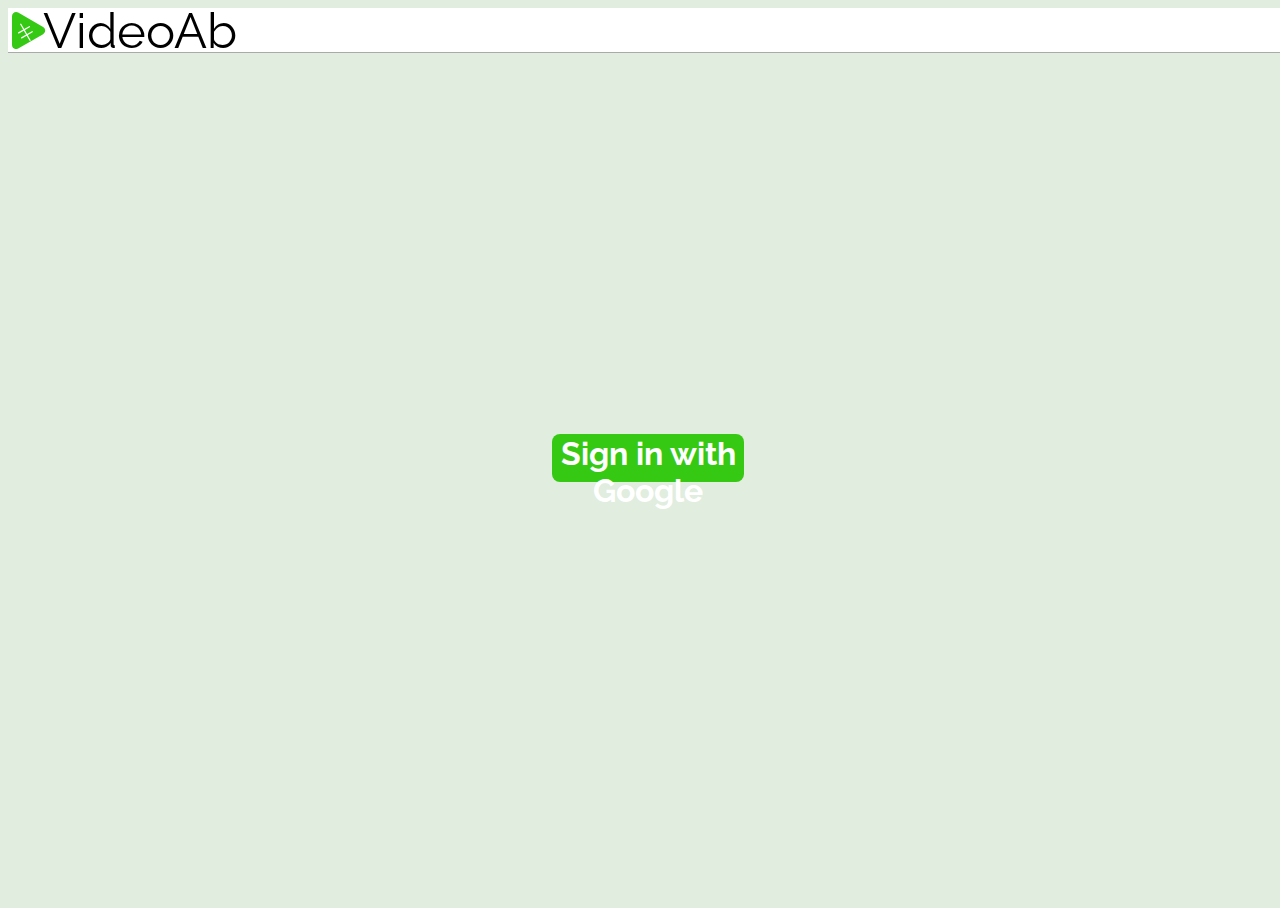
==== index.html @ ad525a74 "Looks like I did some styling?" ====
<!DOCTYPE html>
<html>

<head>
    <title>VideoAb</title>
    <link rel="stylesheet" href="https://meyerweb.com/eric/tools/css/reset/reset.css">
    <link rel="stylesheet" href="/styles.css">
    <link rel="icon" href="favicon.svg">
    <!--Google Fonts-->
    <link rel="preconnect" href="https://fonts.googleapis.com">
    <link rel="preconnect" href="https://fonts.gstatic.com" crossorigin>
    <link href="https://fonts.googleapis.com/css2?family=Raleway&family=Roboto:wght@500&display=swap" rel="stylesheet">
</head>

<body>
    <header><img id="logo" height="100%" src="logo.svg"></header>
    <!--Show for new users or users who have elected to not allow cookies.-->
    <div id="google-auth" class="autocenter">
        <button class="autocenter big-button" onclick="getGoogleOauthToken()">Sign in with Google</button>
        
        <div id="google-signin-button" ></div>
    </div>

    <!--Once the user is logged in, show the actual app.-->
    <div id="app" style="display: none;">
        <div id="video-panel" class="app-panel" onscroll="infiniteScrollHandler()">
            <h2>Videos</h2>
            <div id="video-list">
                <!--This element is populated by Javascript.-->
                <div id="loading-box" class="videolistitem">
                    <img src="/loadingwheel.svg"
                        style="position: absolute; left: 50%; top: 50%; transform: translate(-50%, -50%);">
                </div>
            </div>
        </div>
        <div id="controlpanel" class="app-panel">
            <h2>AB Testing Configuration</h2>
            <div id="generalcontrol" class="settingspanel">
                <h3>General Settings</h3>
                <h4>Properties to AB Test:</h4>
                Titles: <input type="checkbox" name="Titles" id="titleCheckbox" checked><br>
                Thumbnails: <input type="checkbox" name="Thumbnails" id="thumbnailCheckbox"><br>
                <h4>AB Testing Settings</h4>
                Time between swaps: <input type="number" name="Swap Time" id="swapInterval" min="1" value="10">
                minutes<br>
                <p>When both titles and thumbnails are being AB tested, would
                    you like to link them?</p>
                <p>When this is selected, title 1 and thumbnail 1 will be treated
                    as one configuration, and will only be tested together. When this is
                    unselected, every combination of title and thumbnail will be tried.</p>
                <input type="checkbox" name="Link Properties" id="linkProperties" checked><br>
            </div>
            <div id="titlecontrol" class="settingspanel">
                <h3>Title Settings</h3>
                Note: These settings will be ignored if you've selected not to AB test titles.<br>
                <div id="title-inputs">
                    <span>Title 1: </span><input type="text" id="title1" maxlength="100"><br>
                    <span>Title 2: </span><input type="text" id="title2" maxlength="100"><br>
                </div>
                <button id="add-title" class="small-button" onclick="addTitle()">+</button>
                <button id="remove-title" class="small-button" onclick="removeTitle()">-</button>
            </div>
            <div id="thumbnailcontrol" class="settingspanel">
                <h3>Thumbnail Settings</h3>
                Note: These settings will be ignored if you've selected not to AB test thumbnails.<br>
                <div id="thumbnail-inputs">
                    <span>Thumbnail 1: </span><input type="file" accept="image/jpeg,image/png" id="thumbnail1"><br>
                    <span>Thumbnail 2: </span><input type="file" accept="image/jpeg,image/png" id="thumbnail2"><br>
                </div>
                <button id="add-thumbnail" class="small-button" onclick="addThumbnail()">+</button>
                <button id="remove-thumbnail" class="small-button" onclick="removeThumbnail()">-</button>
            </div>

            <div class="settingspanel">
                <button onclick="runABTest()" class="big-button">Begin AB Test</button>
            </div>
        </div>
        <!-- TODO: Implement a preview of what the video will look like on YouTube with all the thumbnail/title combinations.-->
        <div id="preview-panel" class="app-panel">
            <h2>Preview</h2>
            <div id="preview-list">
                <!--This element is populated by script.-->
            </div>
        </div>
    </div>

    <!--Scripts are loaded last.-->
    <script src="https://apis.google.com/js/api.js"></script>
    <script src="https://accounts.google.com/gsi/client" async defer></script>
    <script src="/youtubePlugin.js"></script>
    <script src="/videoab.js"></script>
</body>

</html>
---- styles.css ----
* {
    position: relative;
    box-sizing: border-box;
    --border-color: #AAA;
    --brand-color: #35c914;
    --bg-color: #e1edde;
}

html,
body {
    position: absolute;
    left: 0;
    top: 0;
    width: 100vw;
    height: 100vh;
    overflow-x: hidden;
    overflow-y: hidden;
    background-color: var(--bg-color);
}

p,
ul {
    margin-top: 0.5em;
    margin-bottom: 0.5em;
}

em {
    font-style: italic;
}

ul {
    list-style-type: disc;
    list-style-position: inside;
    text-indent: 2em;
}

.autocenter {
    position: absolute;
    top: 50%;
    left: 50%;
    transform: translate(-50%, -50%);
}

h1, h2, h3, h4, h5, h6
{
    font-weight: bold;
    font-family: 'Raleway';
}

h1 {
    font-size: 3rem;
    text-align: center;
}

h2 {
    font-size: 2rem;
}

button {
    background-color: var(--brand-color);
    color: white;
    border-radius: 0.5rem;
    border: 0;
    font-family: "Raleway", sans-serif;
    font-weight: bold;
}

.small-button {
    width: 2rem;
    height: 2rem;
    font-size: 1.5rem;
}

.big-button {
    min-width: 9rem;
    height: 3rem;
    font-size: 2rem;
}

header {
    height: 5vh;
    width: 100vw;
    border-bottom: 0.1rem solid var(--border-color);
    background-color: white;
}

#logo {
    margin: 0.25rem;
    height: calc(5vh - 0.5rem);
}

#google-auth {
    width: 30vw;
    height: 50vh;
}

#app {
    display: grid;
    grid-template-columns: 1fr 2fr;
    grid-template-rows: 1fr 1fr;
    gap: 1rem;
    padding: 1rem;
    height: 95vh;
}

.app-panel {
    background-color: white;
    border: 0.1rem solid var(--border-color);
    border-radius: 0.5rem;
}

#video-panel {
    height: 100%;
    overflow: hidden;
    grid-column: 1;
    grid-row: 1 / span 2;
}

#video-list {
    height: 100%;
    overflow-y: scroll;
}

.videolistitem {
    height: 9rem;
    overflow: hidden;
}

.videolistitem img {
    width: 16rem;
    height: 9rem;
    float: left;
}

.videolistitem div {
    float: left;
    padding: 1em;
    width: calc(100% - 16rem - 2rem);
}

.videolistitem div h3 {
    font-size: 1.5rem;
    font-weight: bold;
    white-space: nowrap;
    text-overflow: ellipsis;
    overflow: hidden;
}

.videolistitemlink {
    display: block;
    background-image: url("/icons/iconmonstr-link-2.svg");
    background-size: contain;
    width: 1rem;
    height: 1rem;
}

#controlpanel {
    grid-column: 2;
    grid-row: 1;
}

.settingspanel {
    width: calc(100% / 3);
    float: left;
    padding: 1rem;
}

#preview-panel {
    grid-column: 2;
    grid-row: 2;
}

#preview-list {
    width: 100%;
    height: 80%;
    padding-left: 4%;
}

.preview {
    width: 16%;
    margin-right: 4%;
    float: left;
}

.preview-thumbnail {
    width: 100%;
    aspect-ratio: 16 / 9;
    border-radius: 12px;
}

.preview-title {
    font-family: "Roboto","Arial",sans-serif;
    font-size: 14px;
    line-height: 28px;
    font-weight: 500;
    overflow: hidden;
    display: block;
    max-height: 56px;
    -webkit-line-clamp: 2;
    display: box;
    -webkit-box-orient: vertical;
    text-overflow: ellipsis;
    white-space: normal;
}
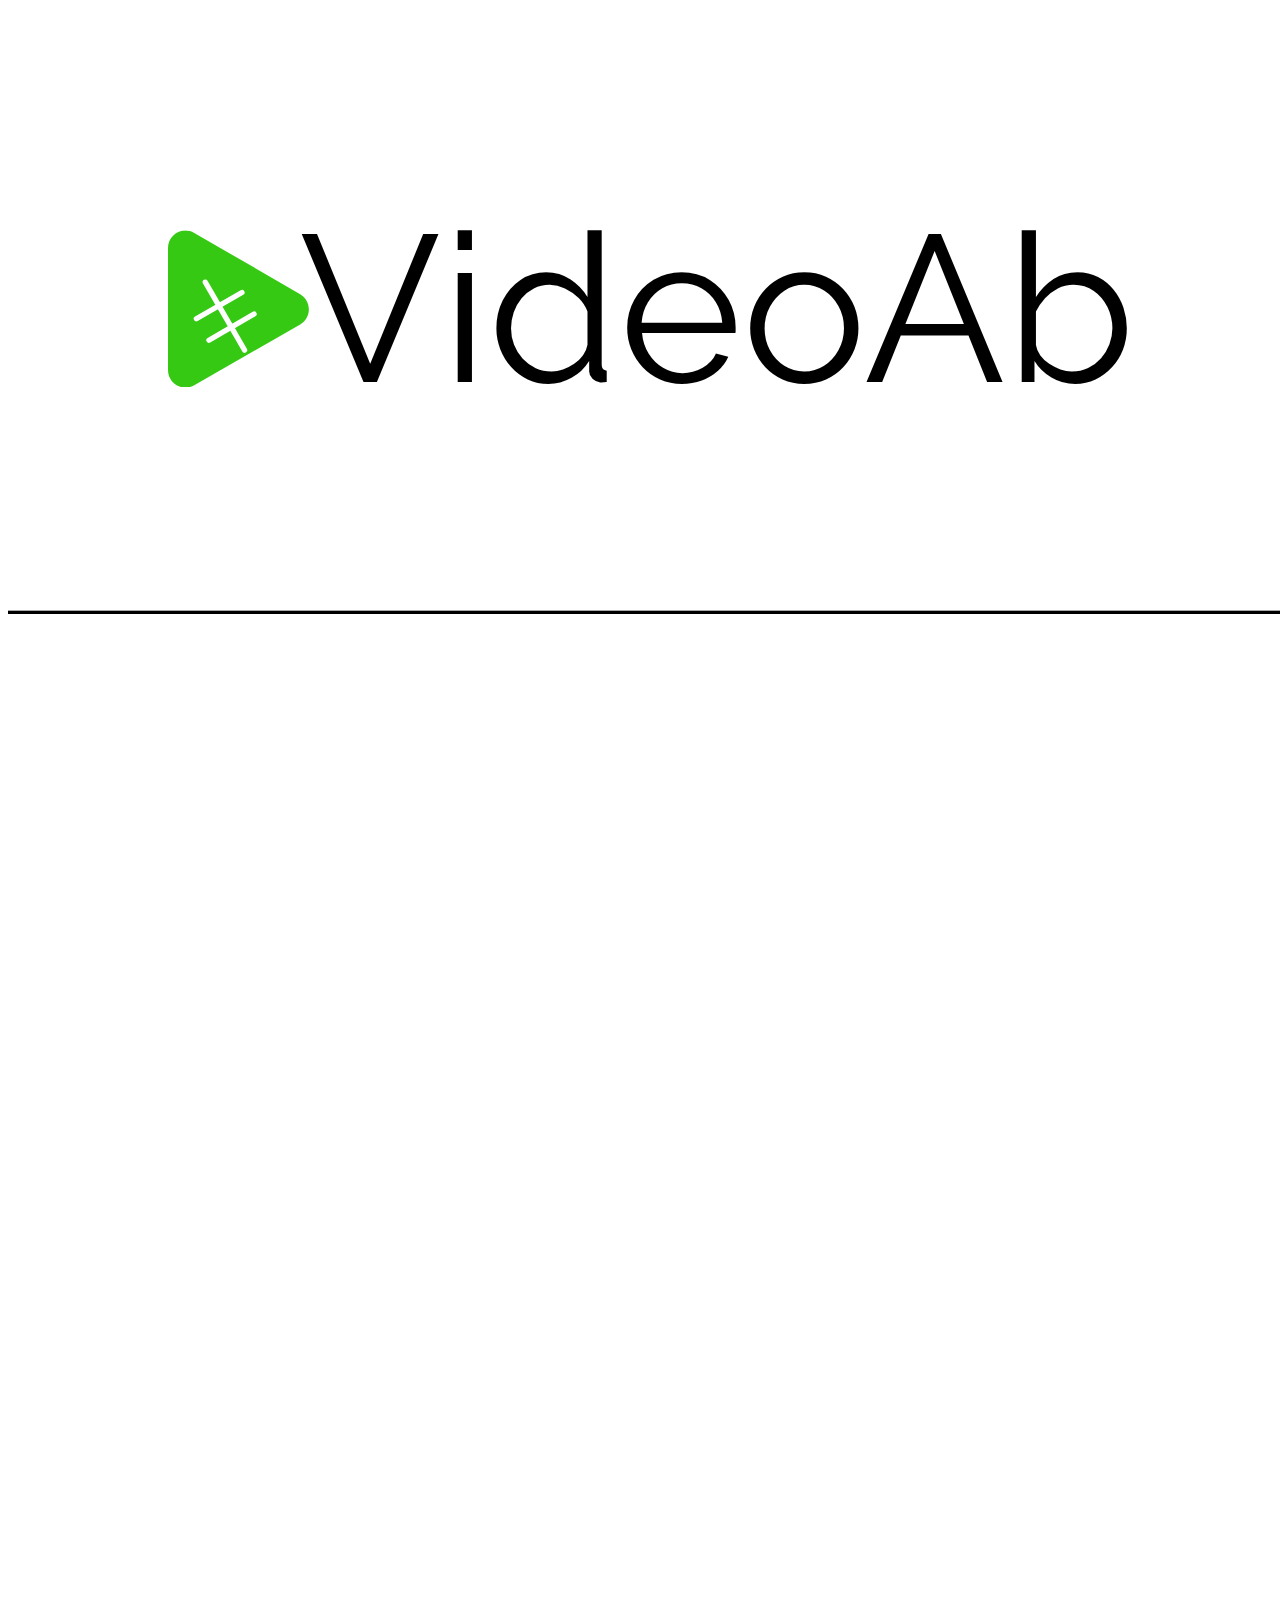
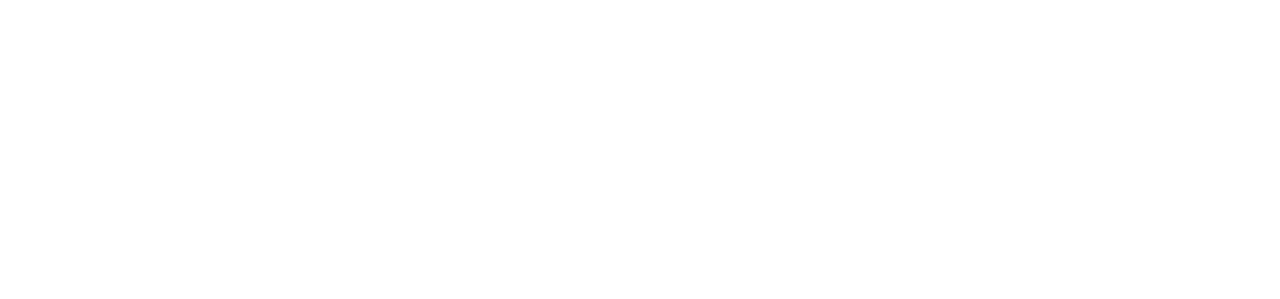
==== commit 00d62aa9: "Started adding landing page" ====
--- a/index.html
+++ b/index.html
@@ -4,91 +4,39 @@
 <head>
     <title>VideoAb</title>
     <link rel="stylesheet" href="https://meyerweb.com/eric/tools/css/reset/reset.css">
-    <link rel="stylesheet" href="/styles.css">
-    <link rel="icon" href="favicon.svg">
-    <!--Google Fonts-->
-    <link rel="preconnect" href="https://fonts.googleapis.com">
-    <link rel="preconnect" href="https://fonts.gstatic.com" crossorigin>
-    <link href="https://fonts.googleapis.com/css2?family=Raleway&family=Roboto:wght@500&display=swap" rel="stylesheet">
+    <link rel="stylesheet" href="/styles/shared.css">
+    <style>
+        #big-header {
+            height: 67vh;
+        }
+
+        #small-header {
+            position: fixed;
+            opacity: 0;
+            transition-duration: 0.2s;
+            transition-property: opacity;
+            transition-timing-function: ease-in-out;
+            top: 0;
+        }
+        #small-header.visible {
+            opacity: 1;
+        }
+
+
+    </style>
 </head>
 
 <body>
-    <header><img id="logo" height="100%" src="logo.svg"></header>
-    <!--Show for new users or users who have elected to not allow cookies.-->
-    <div id="google-auth" class="autocenter">
-        <button class="autocenter big-button" onclick="getGoogleOauthToken()">Sign in with Google</button>
-        
-        <div id="google-signin-button" ></div>
-    </div>
-
-    <!--Once the user is logged in, show the actual app.-->
-    <div id="app" style="display: none;">
-        <div id="video-panel" class="app-panel" onscroll="infiniteScrollHandler()">
-            <h2>Videos</h2>
-            <div id="video-list">
-                <!--This element is populated by Javascript.-->
-                <div id="loading-box" class="videolistitem">
-                    <img src="/loadingwheel.svg"
-                        style="position: absolute; left: 50%; top: 50%; transform: translate(-50%, -50%);">
-                </div>
-            </div>
-        </div>
-        <div id="controlpanel" class="app-panel">
-            <h2>AB Testing Configuration</h2>
-            <div id="generalcontrol" class="settingspanel">
-                <h3>General Settings</h3>
-                <h4>Properties to AB Test:</h4>
-                Titles: <input type="checkbox" name="Titles" id="titleCheckbox" checked><br>
-                Thumbnails: <input type="checkbox" name="Thumbnails" id="thumbnailCheckbox"><br>
-                <h4>AB Testing Settings</h4>
-                Time between swaps: <input type="number" name="Swap Time" id="swapInterval" min="1" value="10">
-                minutes<br>
-                <p>When both titles and thumbnails are being AB tested, would
-                    you like to link them?</p>
-                <p>When this is selected, title 1 and thumbnail 1 will be treated
-                    as one configuration, and will only be tested together. When this is
-                    unselected, every combination of title and thumbnail will be tried.</p>
-                <input type="checkbox" name="Link Properties" id="linkProperties" checked><br>
-            </div>
-            <div id="titlecontrol" class="settingspanel">
-                <h3>Title Settings</h3>
-                Note: These settings will be ignored if you've selected not to AB test titles.<br>
-                <div id="title-inputs">
-                    <span>Title 1: </span><input type="text" id="title1" maxlength="100"><br>
-                    <span>Title 2: </span><input type="text" id="title2" maxlength="100"><br>
-                </div>
-                <button id="add-title" class="small-button" onclick="addTitle()">+</button>
-                <button id="remove-title" class="small-button" onclick="removeTitle()">-</button>
-            </div>
-            <div id="thumbnailcontrol" class="settingspanel">
-                <h3>Thumbnail Settings</h3>
-                Note: These settings will be ignored if you've selected not to AB test thumbnails.<br>
-                <div id="thumbnail-inputs">
-                    <span>Thumbnail 1: </span><input type="file" accept="image/jpeg,image/png" id="thumbnail1"><br>
-                    <span>Thumbnail 2: </span><input type="file" accept="image/jpeg,image/png" id="thumbnail2"><br>
-                </div>
-                <button id="add-thumbnail" class="small-button" onclick="addThumbnail()">+</button>
-                <button id="remove-thumbnail" class="small-button" onclick="removeThumbnail()">-</button>
-            </div>
-
-            <div class="settingspanel">
-                <button onclick="runABTest()" class="big-button">Begin AB Test</button>
-            </div>
-        </div>
-        <!-- TODO: Implement a preview of what the video will look like on YouTube with all the thumbnail/title combinations.-->
-        <div id="preview-panel" class="app-panel">
-            <h2>Preview</h2>
-            <div id="preview-list">
-                <!--This element is populated by script.-->
-            </div>
-        </div>
-    </div>
+    <header id="big-header">
+        <img id="big-logo" class="autocenter" width="75%" src="logo.svg">
+    </header>
+    <header id="small-header">
+        <img id="logo" height="100%" src="logo.svg">
+    </header>
+    <div style="width:100vw; height:100vw;border-top:3px solid black;"></div>
 
     <!--Scripts are loaded last.-->
-    <script src="https://apis.google.com/js/api.js"></script>
-    <script src="https://accounts.google.com/gsi/client" async defer></script>
-    <script src="/youtubePlugin.js"></script>
-    <script src="/videoab.js"></script>
+    <script src="/transition.js"></script>
 </body>
 
 </html>--- a/styles/shared.css
+++ b/styles/shared.css
@@ -0,0 +1,26 @@
+* {
+    position: relative;
+    box-sizing: border-box;
+    --border-color: #AAA;
+    --brand-color: #35c914;
+    --bg-color: #e1edde;
+}
+
+.autocenter {
+    position: absolute;
+    top: 50%;
+    left: 50%;
+    transform: translate(-50%, -50%);
+}
+
+header {
+    height: 5vh;
+    width: 100vw;
+    border-bottom: 0.1rem solid var(--border-color);
+    background-color: white;
+}
+
+#logo {
+    margin: 0.25rem;
+    height: calc(5vh - 0.5rem);
+}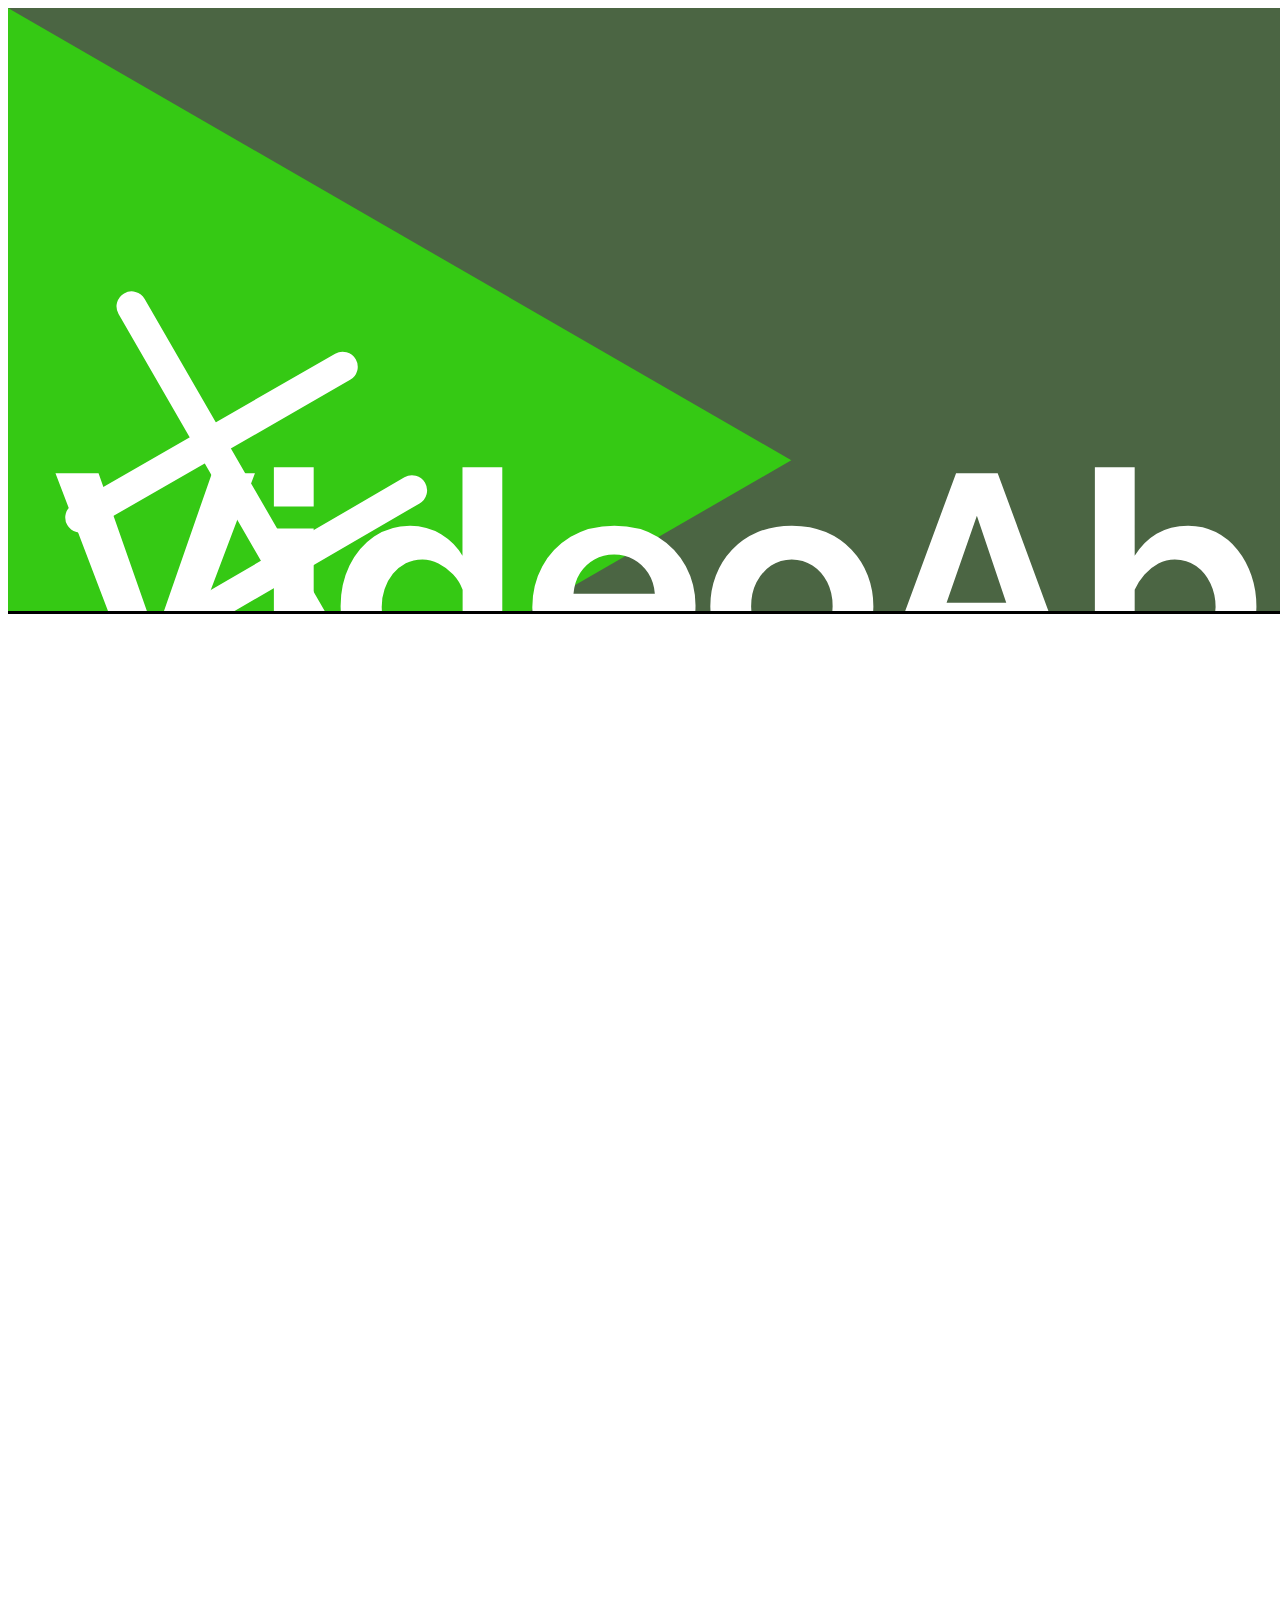
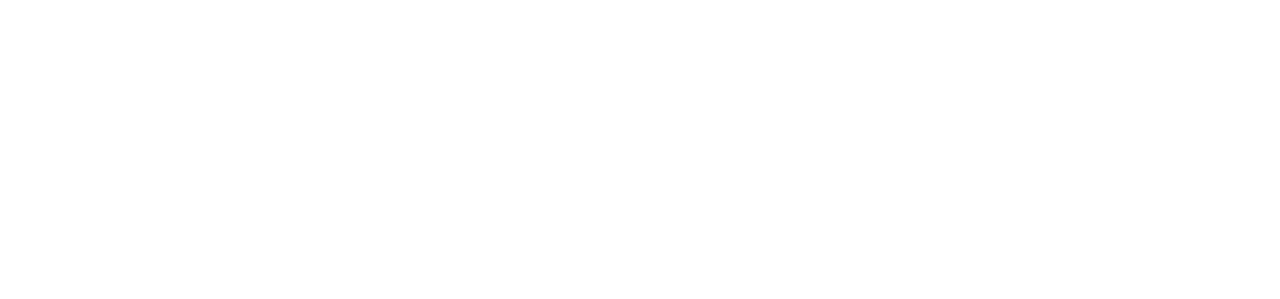
==== commit 00339757: "Continued work on homepage, fixed logo" ====
--- a/index.html
+++ b/index.html
@@ -7,7 +7,24 @@
     <link rel="stylesheet" href="/styles/shared.css">
     <style>
         #big-header {
+            width: 100vw;
             height: 67vh;
+            background-color: #4b6543;
+            border: 0;
+        }
+
+        #header-logo {
+            height: 100%;
+        }
+
+        #big-header h1 {
+            font-family: Raleway, sans-serif;
+            font-size: 33vh;
+            color: white;
+            position: absolute;
+            top:22vh;
+            left: 67%;
+            transform: translateX(-67%);
         }
 
         #small-header {
@@ -17,18 +34,32 @@
             transition-property: opacity;
             transition-timing-function: ease-in-out;
             top: 0;
+            border-bottom: 0.1rem solid var(--border-color);
         }
+
         #small-header.visible {
             opacity: 1;
         }
-
-
     </style>
+    <!--Google Fonts-->
+    <link rel="preconnect" href="https://fonts.googleapis.com">
+    <link rel="preconnect" href="https://fonts.gstatic.com" crossorigin>
+    <link href="https://fonts.googleapis.com/css2?family=Raleway&family=Roboto:wght@500&display=swap" rel="stylesheet">
 </head>
 
 <body>
     <header id="big-header">
-        <img id="big-logo" class="autocenter" width="75%" src="logo.svg">
+        <svg id="header-logo" version="1.1" xmlns="http://www.w3.org/2000/svg" xmlns:xlink="http://www.w3.org/1999/xlink" x="0px" y="0px" viewBox="0 0 30 20" xml:space="preserve">
+            <polygon points="0,0 25.981,15 0,30" style="fill:#35c914; stroke: 2; stroke-linejoin: round;"></polygon>
+            <g style="stroke: #FFFFFF; stroke-width: 1; stroke-linecap: round;">
+                <line class="st" x1="4.1" y1="9.9" x2="11.6" y2="22.9"></line>
+                <line class="st" x1="2.4" y1="16.9" x2="11.1" y2="11.9"></line>
+                <line class="st" x1="4.8" y1="21" x2="13.4" y2="16"></line>
+            </g>
+        </svg>
+        <h1>VideoAb</h1>
+
+        <!--<img id="big-logo" class="autocenter" width="75%" src="logo.svg">-->
     </header>
     <header id="small-header">
         <img id="logo" height="100%" src="logo.svg">
--- a/styles/shared.css
+++ b/styles/shared.css
@@ -4,6 +4,7 @@
     --border-color: #AAA;
     --brand-color: #35c914;
     --bg-color: #e1edde;
+    max-width: 100vw;
 }
 
 .autocenter {
@@ -16,7 +17,6 @@
 header {
     height: 5vh;
     width: 100vw;
-    border-bottom: 0.1rem solid var(--border-color);
     background-color: white;
 }
 
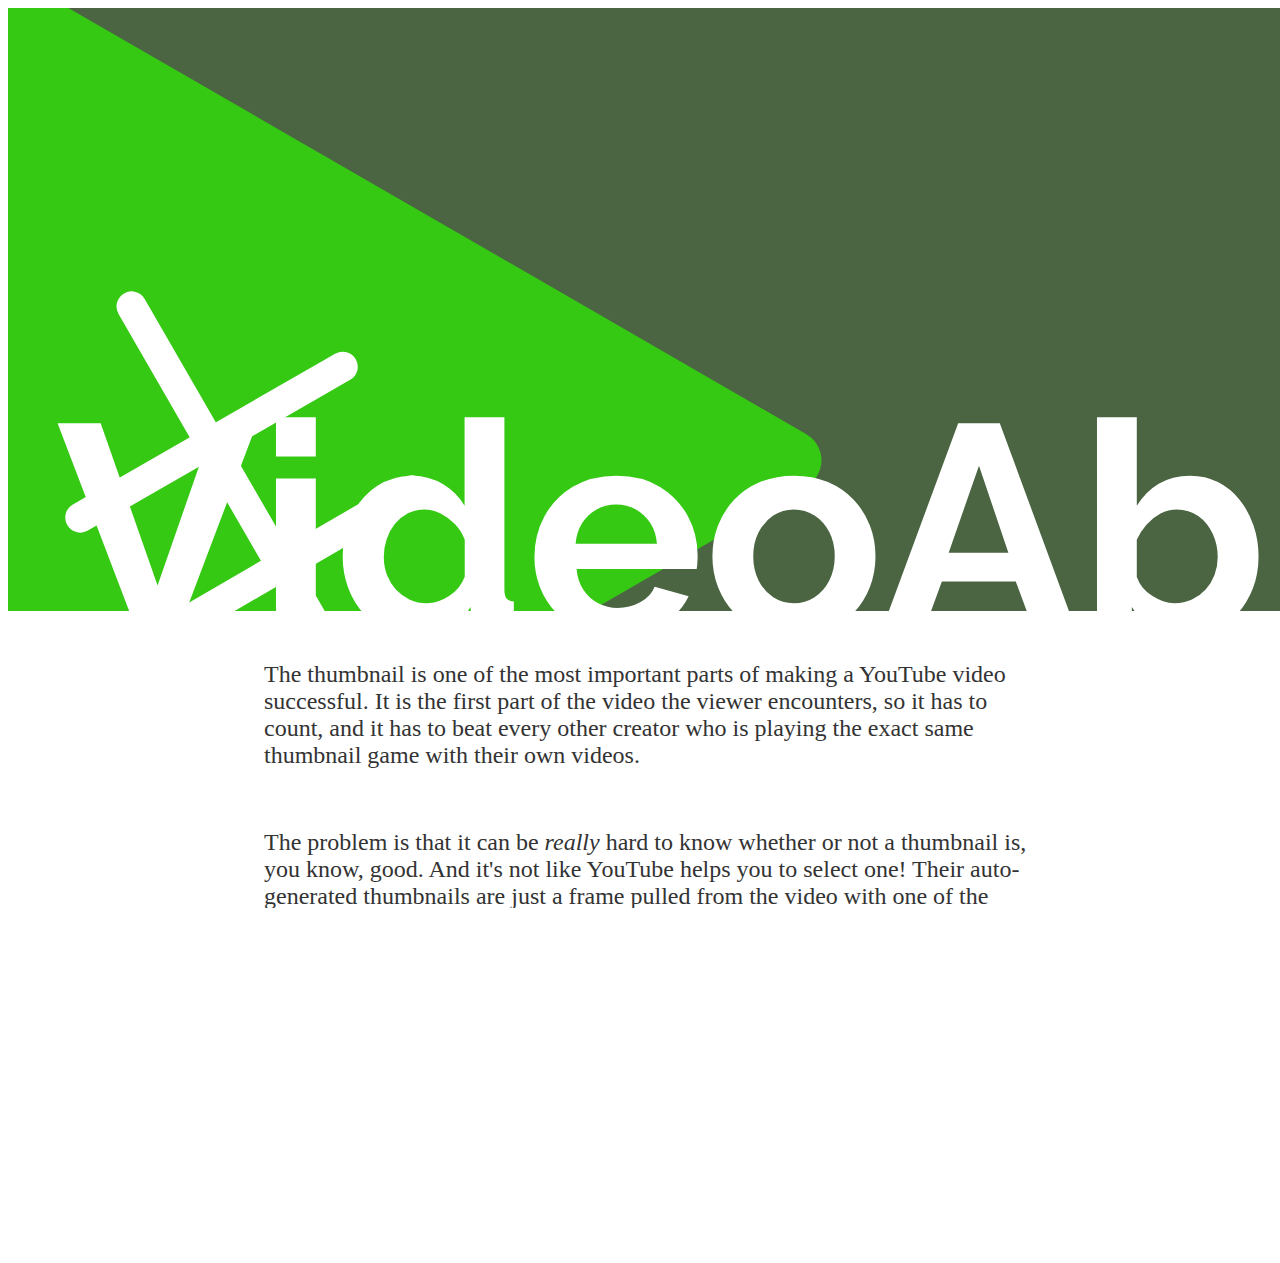
==== commit 675a1f85: "Added copy, refined landing page." ====
--- a/index.html
+++ b/index.html
@@ -7,7 +7,7 @@
     <link rel="stylesheet" href="/styles/shared.css">
     <style>
         #big-header {
-            width: 100vw;
+            width: 100%;
             height: 67vh;
             background-color: #4b6543;
             border: 0;
@@ -22,23 +22,24 @@
             font-size: 33vh;
             color: white;
             position: absolute;
-            top:22vh;
-            left: 67%;
-            transform: translateX(-67%);
-        }
-
-        #small-header {
-            position: fixed;
-            opacity: 0;
-            transition-duration: 0.2s;
-            transition-property: opacity;
-            transition-timing-function: ease-in-out;
-            top: 0;
-            border-bottom: 0.1rem solid var(--border-color);
+            top:16.5vh;
+            left: 70%;
+            transform: translateX(-70%);
         }
 
         #small-header.visible {
             opacity: 1;
+        }
+
+        section {
+            width: 100vw;
+            padding: 2vw 20vw;
+        }
+
+        section p {
+            font-size: 1.5em;
+            color: #333;
+            padding-bottom: 1.5em;
         }
     </style>
     <!--Google Fonts-->
@@ -49,8 +50,8 @@
 
 <body>
     <header id="big-header">
-        <svg id="header-logo" version="1.1" xmlns="http://www.w3.org/2000/svg" xmlns:xlink="http://www.w3.org/1999/xlink" x="0px" y="0px" viewBox="0 0 30 20" xml:space="preserve">
-            <polygon points="0,0 25.981,15 0,30" style="fill:#35c914; stroke: 2; stroke-linejoin: round;"></polygon>
+        <svg id="header-logo" x="0px" y="0px" viewBox="0 0 30 20">
+            <polygon points="0,0 25.981,15 0,30" style="fill:#35c914; stroke: #35c914; stroke-width: 2; stroke-linejoin: round;"></polygon>
             <g style="stroke: #FFFFFF; stroke-width: 1; stroke-linecap: round;">
                 <line class="st" x1="4.1" y1="9.9" x2="11.6" y2="22.9"></line>
                 <line class="st" x1="2.4" y1="16.9" x2="11.1" y2="11.9"></line>
@@ -58,16 +59,19 @@
             </g>
         </svg>
         <h1>VideoAb</h1>
+    </header>
+    <section>
+        <p>The thumbnail is one of the most important parts of making a YouTube video successful. It is the first part of the video the viewer encounters,
+        so it has to count, and it has to beat every other creator who is playing the exact same thumbnail game with their own videos.</p>
+        
+        <p>The problem is that it can be <em>really</em> hard to know whether or not a thumbnail is, you know, good. And it's not like YouTube helps you to
+        select one! Their auto-generated thumbnails are just a frame pulled from the video with one of the site's <em>many</em> mysterious algorithms, and
+        their automatic thumbnail AB testing has only rolled out to a handful of creators.</p>
 
-        <!--<img id="big-logo" class="autocenter" width="75%" src="logo.svg">-->
-    </header>
-    <header id="small-header">
-        <img id="logo" height="100%" src="logo.svg">
-    </header>
-    <div style="width:100vw; height:100vw;border-top:3px solid black;"></div>
-
-    <!--Scripts are loaded last.-->
-    <script src="/transition.js"></script>
+        <p>Enter VideoAb. Simple automatic thumbnail and title AB testing. Just select the video to run the test on, put in your titles and thumbnails, and
+        press "Begin Test." Once the test is completed, you can look at your analytics and figure out which of your combinations performed the best. Is it
+        as seamless as YouTube's own offering will be? Nope! But it's available now, to everybody. No special treatment required.</p>
+    </section>
 </body>
 
 </html>--- a/styles/shared.css
+++ b/styles/shared.css
@@ -5,6 +5,12 @@
     --brand-color: #35c914;
     --bg-color: #e1edde;
     max-width: 100vw;
+}
+
+html, body {
+    width: 100vw;
+    height: 100vh;
+    overflow-x: hidden;
 }
 
 .autocenter {
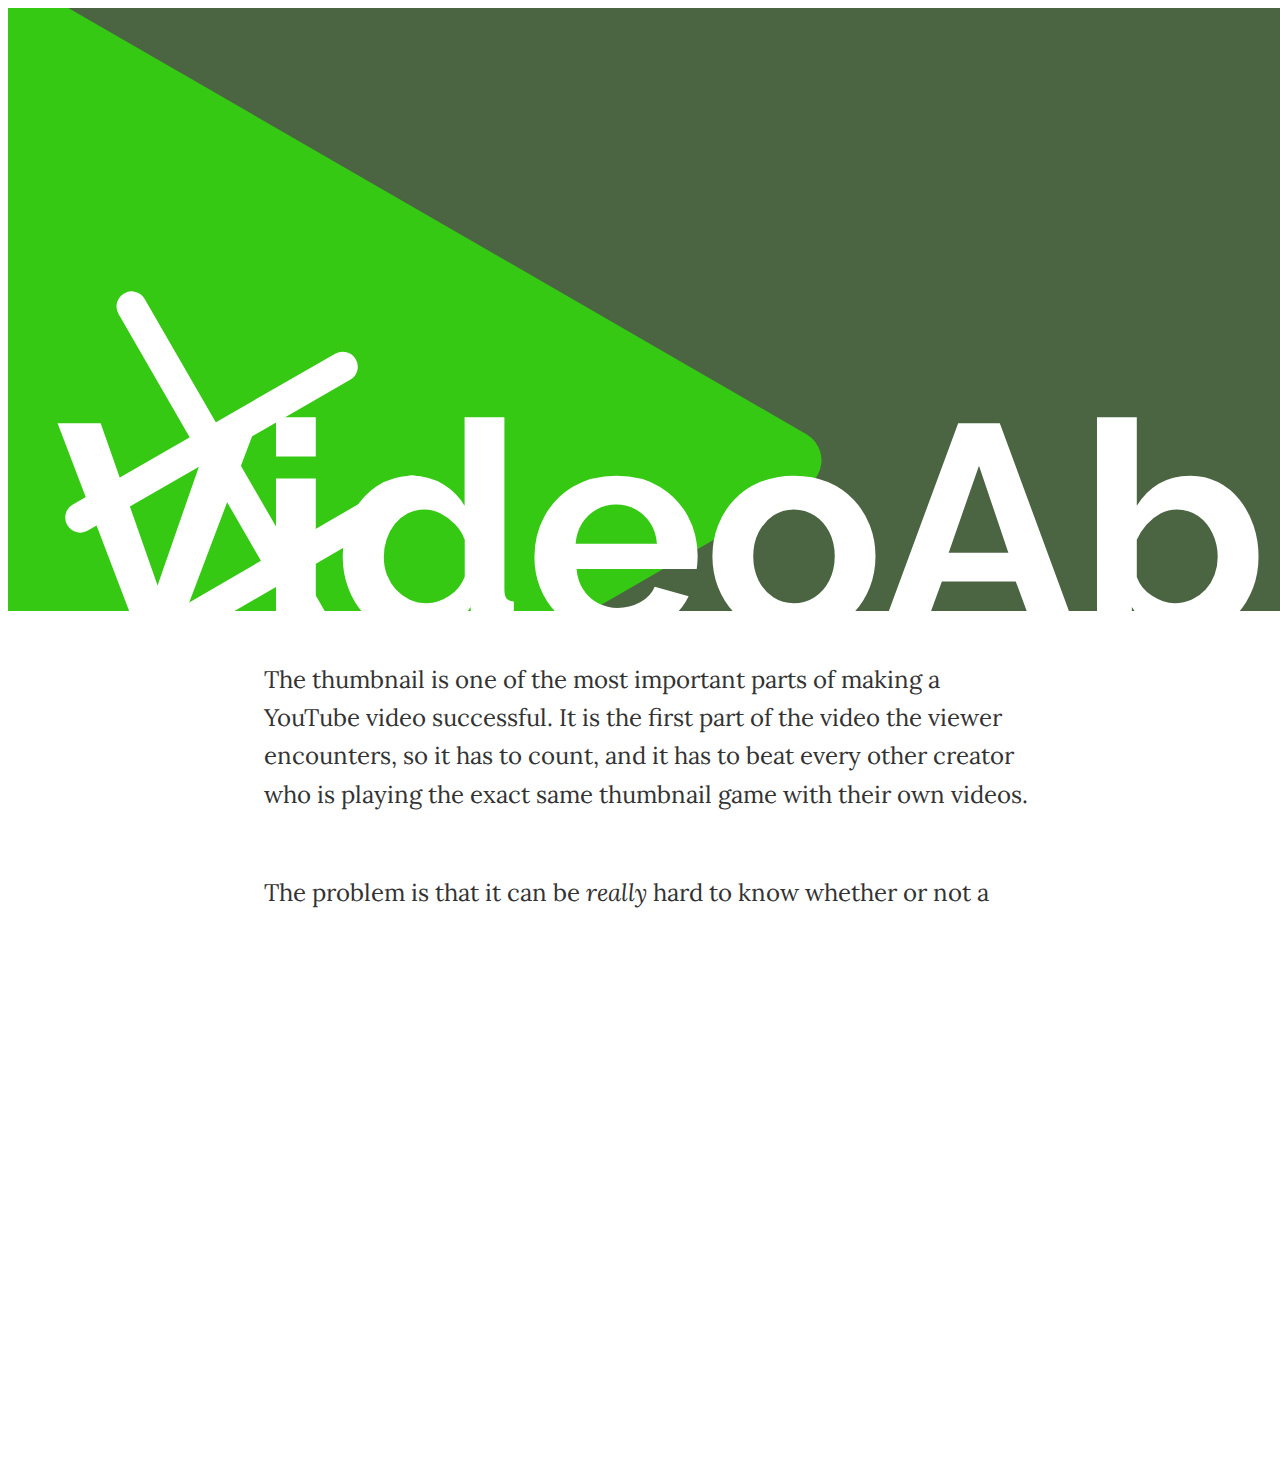
==== commit d72e0011: "Fixed fonts" ====
--- a/index.html
+++ b/index.html
@@ -38,21 +38,23 @@
 
         section p {
             font-size: 1.5em;
+            font-family: "Lora", "Times New Roman", serif;
             color: #333;
+            line-height: 1.6em;
             padding-bottom: 1.5em;
         }
     </style>
     <!--Google Fonts-->
     <link rel="preconnect" href="https://fonts.googleapis.com">
     <link rel="preconnect" href="https://fonts.gstatic.com" crossorigin>
-    <link href="https://fonts.googleapis.com/css2?family=Raleway&family=Roboto:wght@500&display=swap" rel="stylesheet">
+    <link href="https://fonts.googleapis.com/css2?family=Raleway&family=Lora&display=swap" rel="stylesheet">
 </head>
 
 <body>
     <header id="big-header">
         <svg id="header-logo" x="0px" y="0px" viewBox="0 0 30 20">
             <polygon points="0,0 25.981,15 0,30" style="fill:#35c914; stroke: #35c914; stroke-width: 2; stroke-linejoin: round;"></polygon>
-            <g style="stroke: #FFFFFF; stroke-width: 1; stroke-linecap: round;">
+            <g style="stroke: #FFF; stroke-width: 1; stroke-linecap: round;">
                 <line class="st" x1="4.1" y1="9.9" x2="11.6" y2="22.9"></line>
                 <line class="st" x1="2.4" y1="16.9" x2="11.1" y2="11.9"></line>
                 <line class="st" x1="4.8" y1="21" x2="13.4" y2="16"></line>
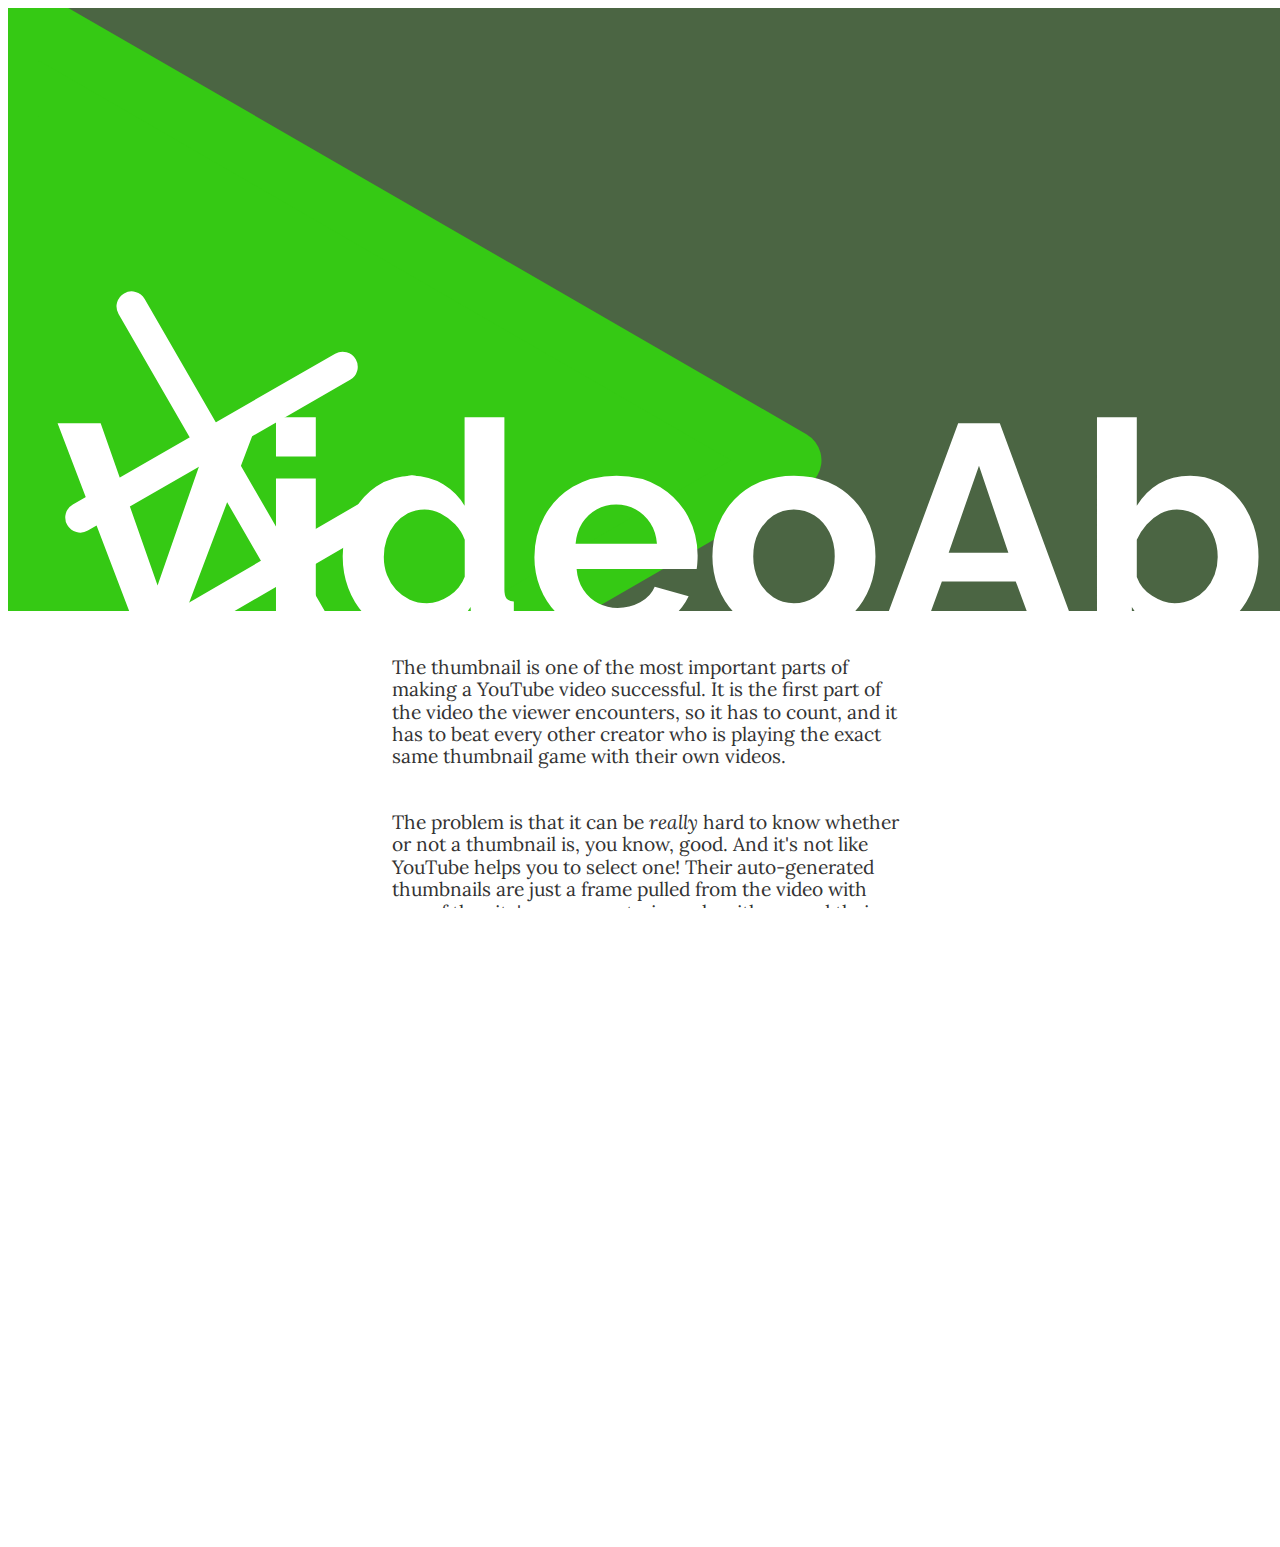
==== commit 8a7ac41f: ""Finished" homepage" ====
--- a/index.html
+++ b/index.html
@@ -6,10 +6,14 @@
     <link rel="stylesheet" href="https://meyerweb.com/eric/tools/css/reset/reset.css">
     <link rel="stylesheet" href="/styles/shared.css">
     <style>
+        .dark-background {
+            color: #fff;
+            background-color: #4b6543;
+        }
+
         #big-header {
             width: 100%;
             height: 67vh;
-            background-color: #4b6543;
             border: 0;
         }
 
@@ -20,7 +24,7 @@
         #big-header h1 {
             font-family: Raleway, sans-serif;
             font-size: 33vh;
-            color: white;
+            color: #fff;
             position: absolute;
             top:16.5vh;
             left: 70%;
@@ -33,15 +37,15 @@
 
         section {
             width: 100vw;
-            padding: 2vw 20vw;
+            padding: 2vw 30vw;
+            color: #333;
         }
 
         section p {
-            font-size: 1.5em;
+            font-size: 1.2rem;
+            padding-bottom: 1.5rem;
             font-family: "Lora", "Times New Roman", serif;
-            color: #333;
-            line-height: 1.6em;
-            padding-bottom: 1.5em;
+            line-height: 1.4rem;
         }
     </style>
     <!--Google Fonts-->
@@ -51,7 +55,7 @@
 </head>
 
 <body>
-    <header id="big-header">
+    <header id="big-header" class="dark-background">
         <svg id="header-logo" x="0px" y="0px" viewBox="0 0 30 20">
             <polygon points="0,0 25.981,15 0,30" style="fill:#35c914; stroke: #35c914; stroke-width: 2; stroke-linejoin: round;"></polygon>
             <g style="stroke: #FFF; stroke-width: 1; stroke-linecap: round;">
@@ -72,7 +76,13 @@
 
         <p>Enter VideoAb. Simple automatic thumbnail and title AB testing. Just select the video to run the test on, put in your titles and thumbnails, and
         press "Begin Test." Once the test is completed, you can look at your analytics and figure out which of your combinations performed the best. Is it
-        as seamless as YouTube's own offering will be? Nope! But it's available now, to everybody. No special treatment required.</p>
+        as seamless as YouTube's own offering will be? Nope! Not even close! But it's available now, to everybody. No special treatment required.</p>
+    </section>
+    <section class="dark-background">
+        <p>Click the button below to get started. When you do so, it will prompt you to sign into your Google account and select the channel you want to use
+        with this tool. All of your information stays in your browser, and does not get sent to me, the creator of this app. The only way this information
+        is used is to enable interfacing with YouTube.</p>
+        <button class="big-button" onclick="getGoogleOauthToken()">Get Started</button>
     </section>
 </body>
 
--- a/styles/shared.css
+++ b/styles/shared.css
@@ -29,4 +29,28 @@
 #logo {
     margin: 0.25rem;
     height: calc(5vh - 0.5rem);
+}
+
+button {
+    background-color: var(--brand-color);
+    color: white;
+    border-radius: 0.5rem;
+    border: 0;
+    font-family: "Raleway", sans-serif;
+    font-weight: bold;
+}
+
+.small-button {
+    width: 2rem;
+    height: 2rem;
+    font-size: 1.5rem;
+}
+
+.big-button {
+    min-width: 9rem;
+    height: 3rem;
+    font-size: 2rem;
+    position: relative;
+    left: 50%;
+    transform: translateX(-50%);
 }